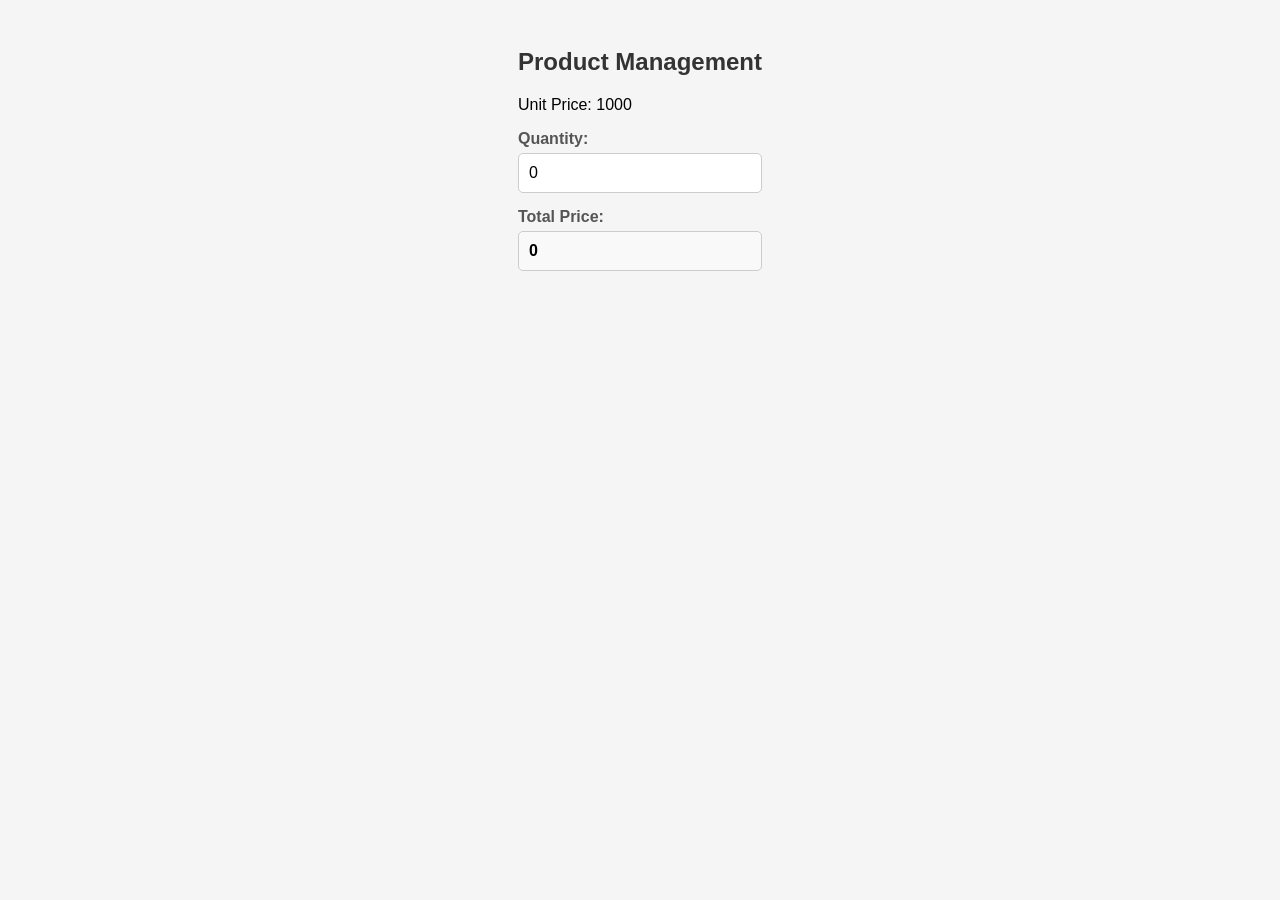
==== Task 4/index.html @ 73afb4e3 "first" ====
<!DOCTYPE html>
<html lang="en">
<head>
    <meta charset="UTF-8">
    <title>Product Management</title>
    <link rel="stylesheet" href="style.css">
</head>
<body>
    <div class="container">
        <h2>Product Management</h2>
        
        <div class="product">
            <p class="unit-price">Unit Price: 1000</p>
            
            <div class="input-group">
                <label for="quantity">Quantity:</label>
                <input type="number" id="quantity" value="0" min="0">
            </div>
            
            <div class="input-group">
                <label for="total">Total Price:</label>
                <input type="text" id="total" value="0" readonly>
            </div>
        </div>
    </div>

    <script src="script.js"></script>
</body>
</html>
---- Task 4/style.css ----
body {
    font-family: Arial;
    background: #f5f5f5;
    display: flex;
    justify-content: center;
    align-items: flex-start;
    padding-top: 40px;
}

#app div {
    background: #fff;
    padding: 20px;
    width: 350px;
    border-radius: 10px;
    box-shadow: 0 4px 10px rgba(0,0,0,0.1);
}

h2 {
    text-align: center;
    color: #333;
    margin-top: 0;
}

.info-box {
    background: #e8f5e9;
    padding: 10px;
    border-radius: 5px;
    margin: 15px 0;
    font-weight: bold;
    color: #4CAF50;
    text-align: center;
}

.input-group {
    margin: 15px 0;
}

label {
    display: block;
    margin-bottom: 5px;
    font-weight: bold;
    color: #555;
}

input[type="number"] {
    font-size: 16px;
    padding: 10px;
    width: 100%;
    border-radius: 5px;
    border: 1px solid #ccc;
    box-sizing: border-box;
}

input[type="text"] {
    font-size: 16px;
    padding: 10px;
    width: 100%;
    border-radius: 5px;
    border: 1px solid #ccc;
    box-sizing: border-box;
    background-color: #f9f9f9;
    font-weight: bold;
}

input:focus {
    outline: none;
    border-color: #3498db;
}

.total-display {
    margin-top: 20px;
}

.note {
    font-size: 14px;
    color: #777;
    margin-top: 5px;
    text-align: center;
}
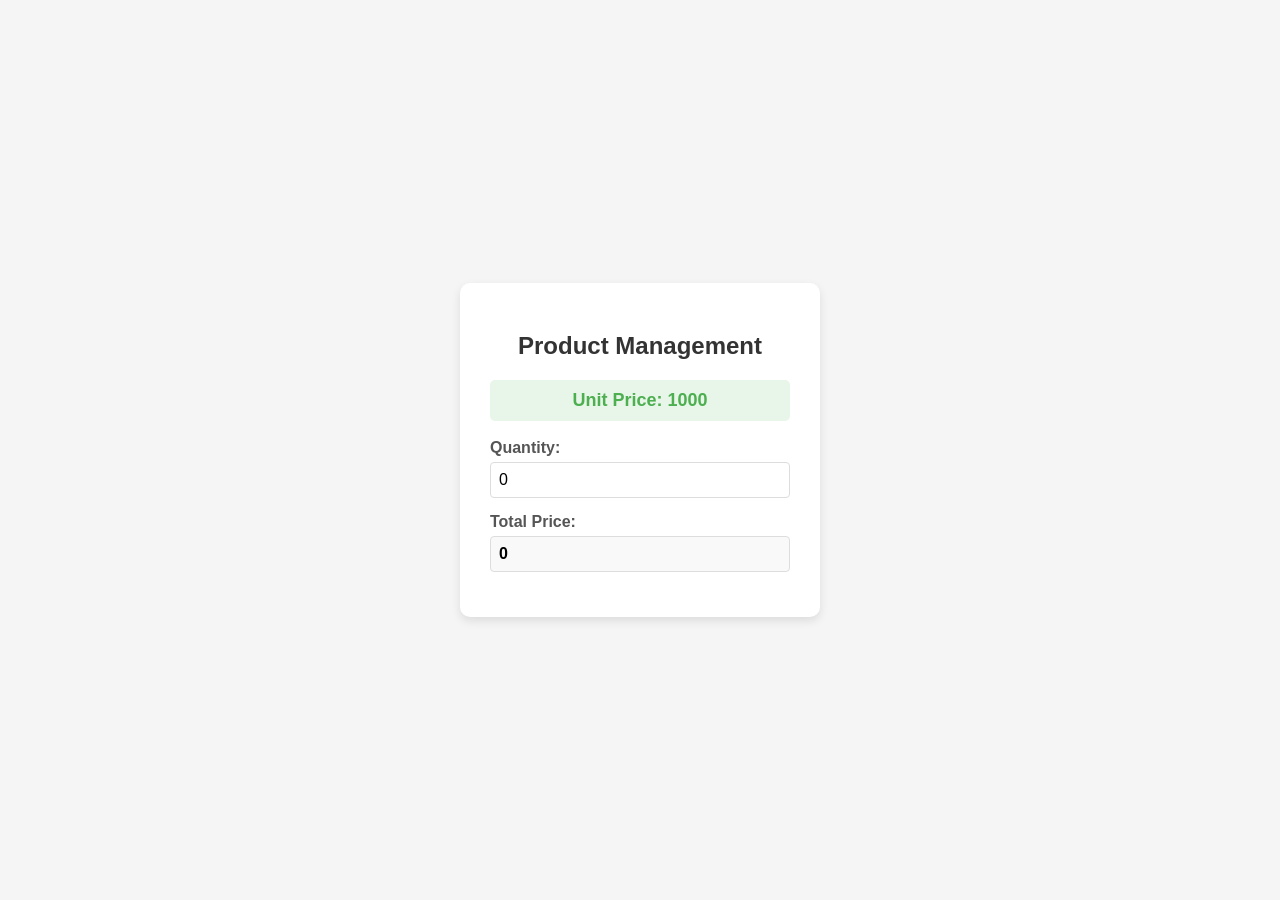
==== commit 0fd122b9: "Final" ====
--- a/Task 4/index.html
+++ b/Task 4/index.html
@@ -1,4 +1,3 @@
-<!DOCTYPE html>
 <html lang="en">
 <head>
     <meta charset="UTF-8">
--- a/Task 4/style.css
+++ b/Task 4/style.css
@@ -1,34 +1,35 @@
 body {
-    font-family: Arial;
-    background: #f5f5f5;
+    font-family: Arial, sans-serif;
     display: flex;
     justify-content: center;
-    align-items: flex-start;
-    padding-top: 40px;
+    align-items: center;
+    min-height: 100vh;
+    margin: 0;
+    background-color: #f5f5f5;
 }
 
-#app div {
-    background: #fff;
-    padding: 20px;
-    width: 350px;
+.container {
+    background-color: white;
+    padding: 30px;
     border-radius: 10px;
     box-shadow: 0 4px 10px rgba(0,0,0,0.1);
+    width: 300px;
 }
 
 h2 {
     text-align: center;
     color: #333;
-    margin-top: 0;
+    margin-bottom: 20px;
 }
 
-.info-box {
-    background: #e8f5e9;
-    padding: 10px;
-    border-radius: 5px;
-    margin: 15px 0;
+.unit-price {
+    font-size: 18px;
     font-weight: bold;
     color: #4CAF50;
     text-align: center;
+    padding: 10px;
+    background-color: #e8f5e9;
+    border-radius: 5px;
 }
 
 .input-group {
@@ -42,38 +43,21 @@
     color: #555;
 }
 
-input[type="number"] {
+input[type="number"], input[type="text"] {
+    width: 100%;
+    padding: 8px;
     font-size: 16px;
-    padding: 10px;
-    width: 100%;
-    border-radius: 5px;
-    border: 1px solid #ccc;
+    border: 1px solid #ddd;
+    border-radius: 4px;
     box-sizing: border-box;
 }
 
-input[type="text"] {
-    font-size: 16px;
-    padding: 10px;
-    width: 100%;
-    border-radius: 5px;
-    border: 1px solid #ccc;
-    box-sizing: border-box;
+input[type="number"]:focus {
+    outline: none;
+    border-color: #4CAF50;
+}
+
+input[readonly] {
     background-color: #f9f9f9;
     font-weight: bold;
-}
-
-input:focus {
-    outline: none;
-    border-color: #3498db;
-}
-
-.total-display {
-    margin-top: 20px;
-}
-
-.note {
-    font-size: 14px;
-    color: #777;
-    margin-top: 5px;
-    text-align: center;
 }
